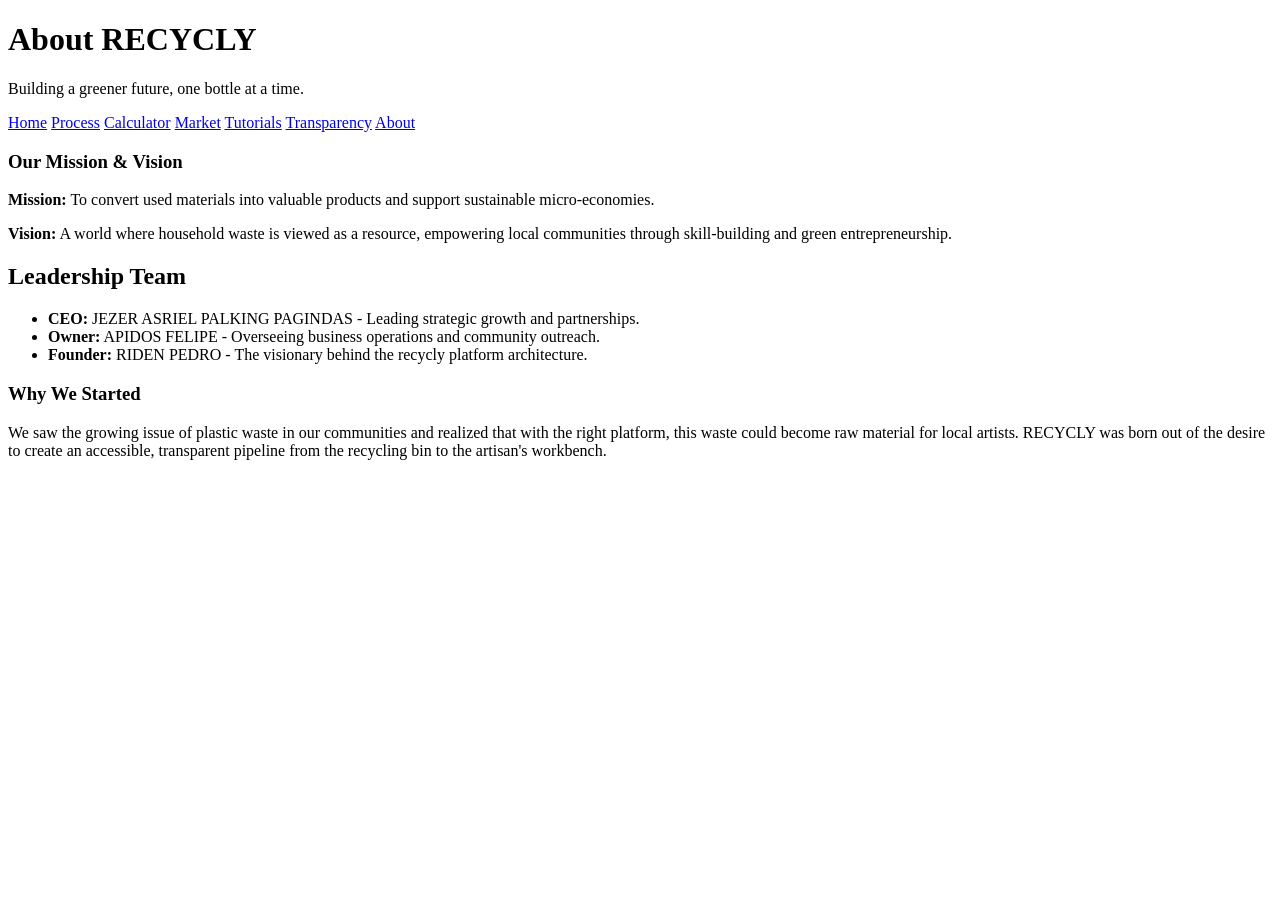
==== about.html @ 7226438c "Add files via upload" ====
<!DOCTYPE html>
<html lang="en">
<head>
    <meta charset="UTF-8">
    <meta name="viewport" content="width=device-width, initial-scale=1.0">
    <title>About - RECYCLY</title>
    <link rel="stylesheet" href="style.css">
</head>
<body>

<header>
    <h1>About RECYCLY</h1>
    <p>Building a greener future, one bottle at a time.</p>
</header>

<nav>
    <a href="index.html">Home</a>
    <a href="process.html">Process</a>
    <a href="calculator.html">Calculator</a>
    <a href="market.html">Market</a>
    <a href="tutorials.html">Tutorials</a>
    <a href="transparency.html">Transparency</a>
    <a href="about.html">About</a>
</nav>

<div class="container">
    <div class="card">
        <h3>Our Mission & Vision</h3>
        <p><strong>Mission:</strong> To convert used materials into valuable products and support sustainable micro-economies.</p>
        <p><strong>Vision:</strong> A world where household waste is viewed as a resource, empowering local communities through skill-building and green entrepreneurship.</p>
    </div>

    <div class="card">
        <h2>Leadership Team</h2>
        <ul>
            <li><b>CEO:</b> JEZER ASRIEL PALKING PAGINDAS - Leading strategic growth and partnerships.</li>
            <li><b>Owner:</b> APIDOS FELIPE - Overseeing business operations and community outreach.</li>
            <li><b>Founder:</b> RIDEN PEDRO - The visionary behind the recycly platform architecture.</li>
        </ul>
    </div>

    <div class="card">
        <h3>Why We Started</h3>
        <p>We saw the growing issue of plastic waste in our communities and realized that with the right platform, this waste could become raw material for local artists. RECYCLY was born out of the desire to create an accessible, transparent pipeline from the recycling bin to the artisan's workbench.</p>
    </div>
</div>

</body>
</html>
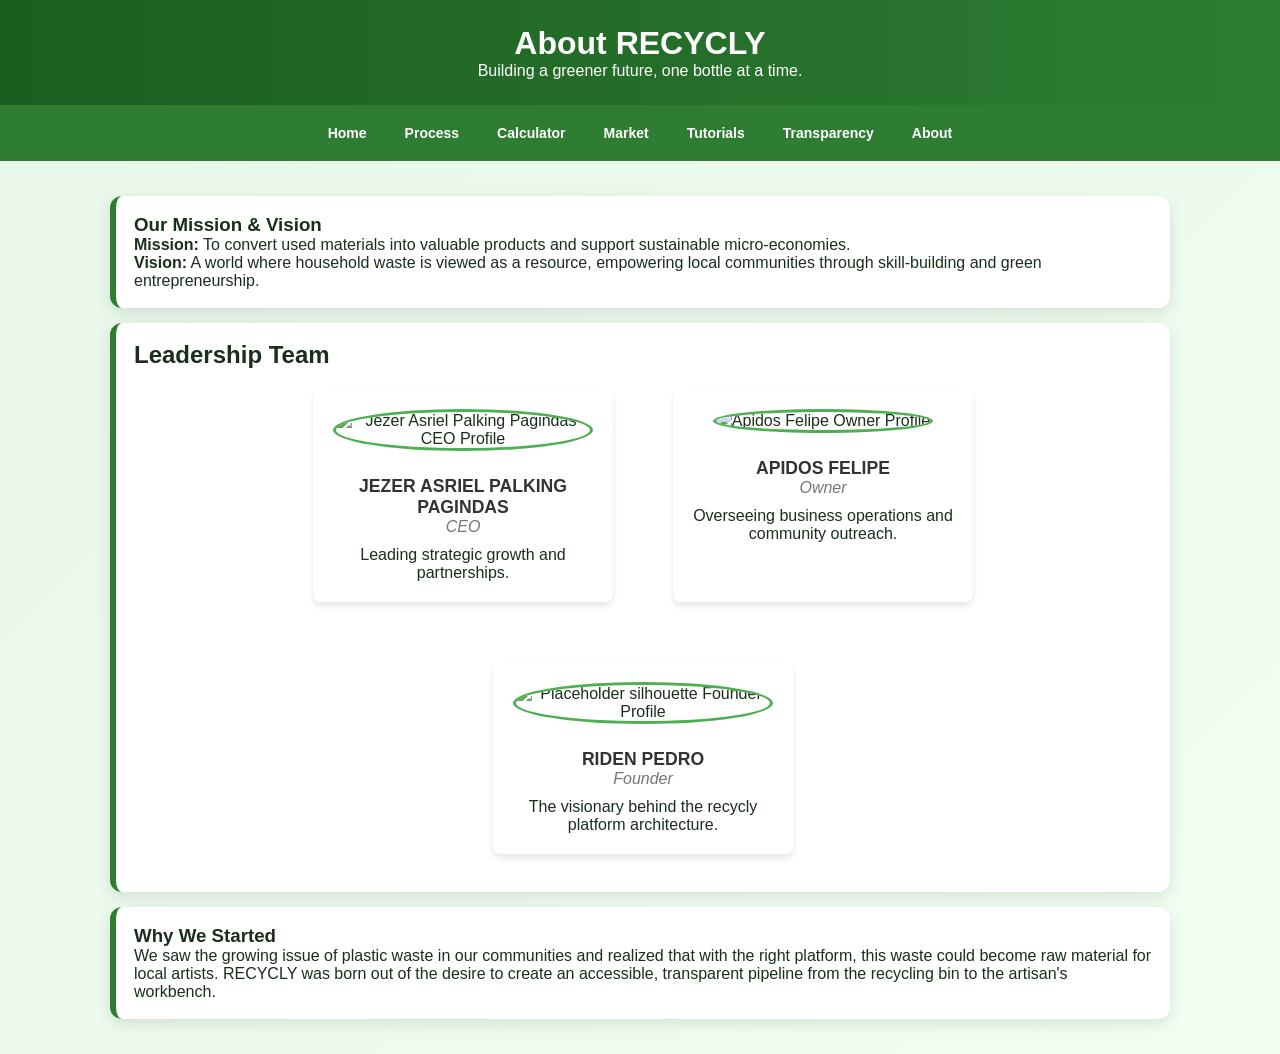
==== commit e0635a13: "Update about.html" ====
--- a/about.html
+++ b/about.html
@@ -5,6 +5,51 @@
     <meta name="viewport" content="width=device-width, initial-scale=1.0">
     <title>About - RECYCLY</title>
     <link rel="stylesheet" href="style.css">
+    <style>
+        /* Profile photo styles */
+        .leadership-team ul {
+            list-style-type: none;
+            padding: 0;
+            display: flex;
+            flex-wrap: wrap;
+            justify-content: center;
+            gap: 20px;
+        }
+
+        .team-member {
+            margin: 20px;
+            text-align: center;
+            flex: 1 1 300px;
+            max-width: 300px;
+            background-color: #fff;
+            padding: 20px;
+            border-radius: 8px;
+            box-shadow: 0 4px 6px rgba(0, 0, 0, 0.1);
+        }
+
+        .profile-pic {
+            width: 120px;
+            height: 120px;
+            border-radius: 50%;
+            object-fit: cover;
+            border: 3px solid #4CAF50;
+            margin-bottom: 15px;
+        }
+
+        .team-member b {
+            display: block;
+            margin-top: 10px;
+            font-size: 1.1em;
+            color: #333;
+        }
+
+        .team-member-title {
+            color: #777;
+            font-style: italic;
+            margin-bottom: 10px;
+            display: block;
+        }
+    </style>
 </head>
 <body>
 
@@ -30,12 +75,27 @@
         <p><strong>Vision:</strong> A world where household waste is viewed as a resource, empowering local communities through skill-building and green entrepreneurship.</p>
     </div>
 
-    <div class="card">
+    <div class="card leadership-team">
         <h2>Leadership Team</h2>
         <ul>
-            <li><b>CEO:</b> JEZER ASRIEL PALKING PAGINDAS - Leading strategic growth and partnerships.</li>
-            <li><b>Owner:</b> APIDOS FELIPE - Overseeing business operations and community outreach.</li>
-            <li><b>Founder:</b> RIDEN PEDRO - The visionary behind the recycly platform architecture.</li>
+            <li class="team-member">
+                <img src="ph3.jpg" alt="Jezer Asriel Palking Pagindas CEO Profile" class="profile-pic">
+                <b>JEZER ASRIEL PALKING PAGINDAS</b>
+                <span class="team-member-title">CEO</span>
+                Leading strategic growth and partnerships.
+            </li>
+            <li class="team-member">
+                <img src="ph2.png" alt="Apidos Felipe Owner Profile" class="profile-pic">
+                <b>APIDOS FELIPE</b>
+                <span class="team-member-title">Owner</span>
+                Overseeing business operations and community outreach.
+            </li>
+            <li class="team-member">
+                <img src="..//ph1.png" alt="Placeholder silhouette Founder Profile" class="profile-pic">
+                <b>RIDEN PEDRO</b>
+                <span class="team-member-title">Founder</span>
+                The visionary behind the recycly platform architecture.
+            </li>
         </ul>
     </div>
 
@@ -46,4 +106,4 @@
 </div>
 
 </body>
-</html>+</html>
--- a/style.css
+++ b/style.css
@@ -0,0 +1,154 @@
+/* 🌱 GLOBAL RESET */
+* {
+    margin: 0;
+    padding: 0;
+    box-sizing: border-box;
+    font-family: "Arial", sans-serif;
+}
+
+/* 🌿 BACKGROUND */
+body {
+    background: linear-gradient(135deg, #e8f5e9, #f1fff3);
+    color: #1b2e1b;
+    min-height: 100vh;
+    animation: fadeIn 0.8s ease-in;
+}
+
+/* ✨ HEADER */
+header {
+    background: linear-gradient(90deg, #1b5e20, #2e7d32);
+    color: white;
+    padding: 25px;
+    text-align: center;
+    box-shadow: 0 4px 15px rgba(0,0,0,0.2);
+    animation: slideDown 0.8s ease;
+}
+
+/* 🌐 NAVIGATION */
+nav {
+    display: flex;
+    flex-wrap: wrap;
+    justify-content: center;
+    gap: 10px;
+    background: #2e7d32;
+    padding: 12px;
+    position: sticky;
+    top: 0;
+    z-index: 1000;
+}
+
+nav a {
+    color: white;
+    text-decoration: none;
+    padding: 8px 14px;
+    border-radius: 20px;
+    transition: 0.3s ease;
+    font-weight: bold;
+    font-size: 14px;
+}
+
+nav a:hover {
+    background: white;
+    color: #2e7d32;
+    transform: scale(1.1);
+}
+
+/* 📦 MAIN CONTAINER */
+.container {
+    padding: 20px;
+    max-width: 1100px;
+    margin: auto;
+}
+
+/* 🧾 CARD DESIGN */
+.card {
+    background: white;
+    padding: 18px;
+    margin: 15px 0;
+    border-radius: 12px;
+    border-left: 6px solid #2e7d32;
+    box-shadow: 0 5px 15px rgba(0,0,0,0.1);
+    transition: 0.3s ease;
+    animation: fadeUp 0.6s ease;
+}
+
+.card:hover {
+    transform: translateY(-6px);
+    box-shadow: 0 10px 25px rgba(0,0,0,0.15);
+}
+
+/* 🔘 BUTTONS */
+button {
+    padding: 10px 14px;
+    background: #2e7d32;
+    color: white;
+    border: none;
+    border-radius: 8px;
+    cursor: pointer;
+    transition: 0.3s ease;
+    margin-top: 8px;
+}
+
+button:hover {
+    background: #1b5e20;
+    transform: scale(1.05);
+}
+
+/* ⌨️ INPUTS */
+input {
+    padding: 10px;
+    width: 220px;
+    border: 2px solid #c8e6c9;
+    border-radius: 8px;
+    outline: none;
+    transition: 0.3s;
+}
+
+input:focus {
+    border-color: #2e7d32;
+    box-shadow: 0 0 8px rgba(46,125,50,0.4);
+}
+
+/* 📱 RESPONSIVE DESIGN */
+@media (max-width: 768px) {
+    nav {
+        flex-direction: column;
+        align-items: center;
+    }
+
+    input {
+        width: 100%;
+    }
+
+    .container {
+        padding: 12px;
+    }
+}
+
+/* 🌟 ANIMATIONS */
+@keyframes fadeIn {
+    from { opacity: 0; }
+    to { opacity: 1; }
+}
+
+@keyframes fadeUp {
+    from {
+        opacity: 0;
+        transform: translateY(20px);
+    }
+    to {
+        opacity: 1;
+        transform: translateY(0);
+    }
+}
+
+@keyframes slideDown {
+    from {
+        transform: translateY(-40px);
+        opacity: 0;
+    }
+    to {
+        transform: translateY(0);
+        opacity: 1;
+    }
+}
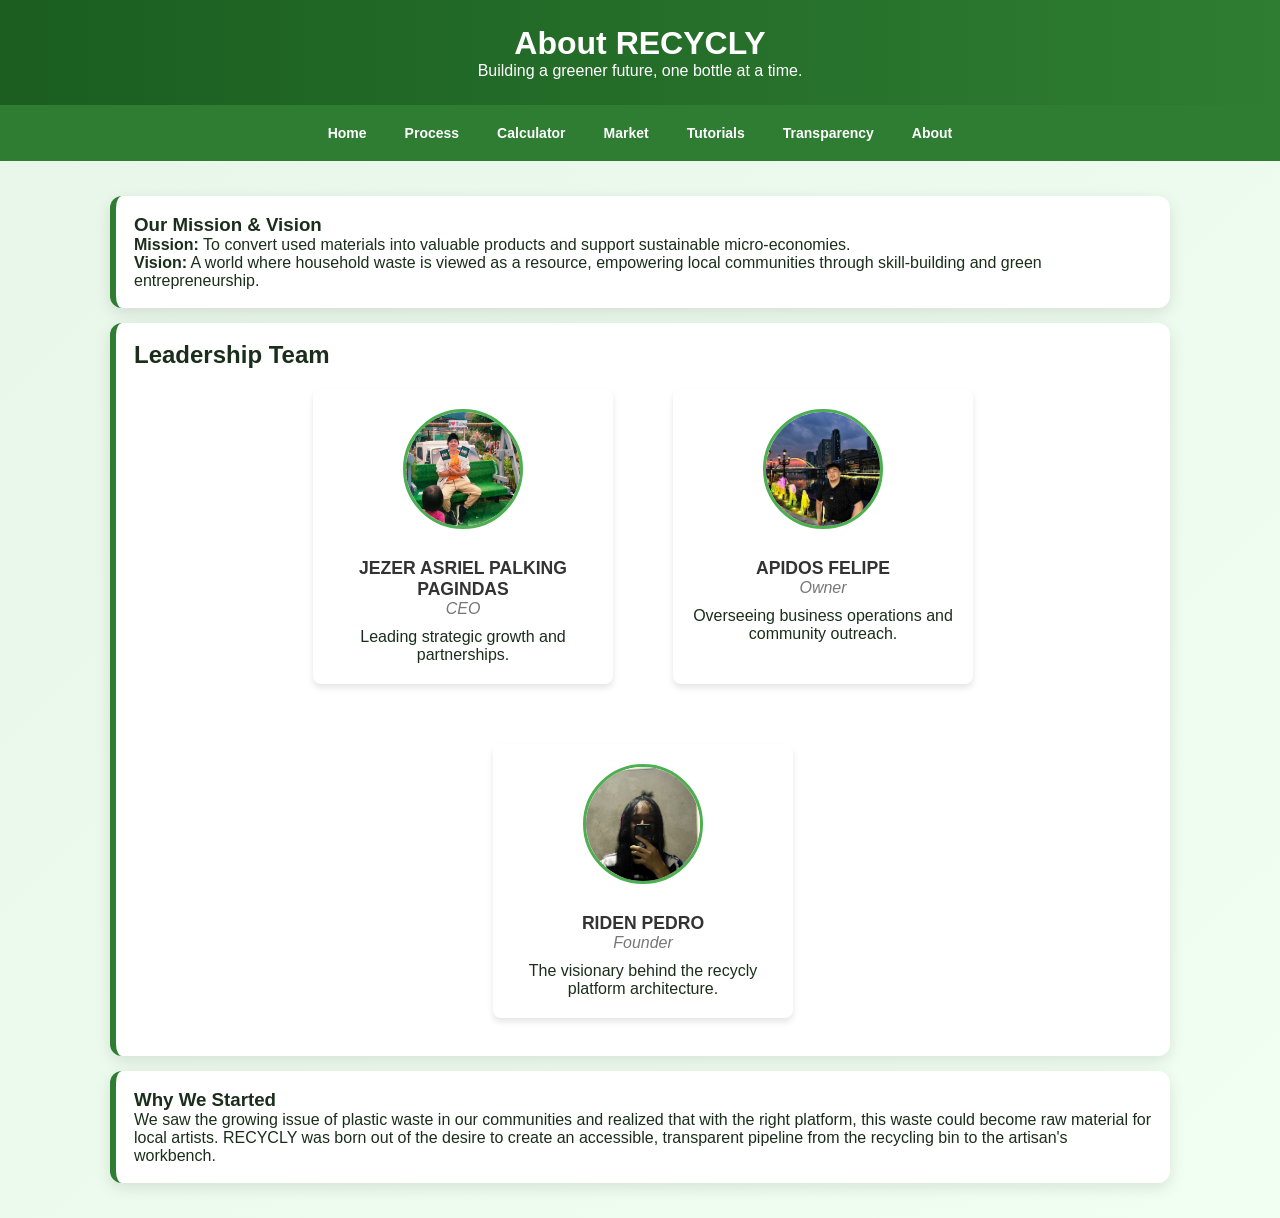
==== commit da9ee7f5: "Update about.html" ====
--- a/about.html
+++ b/about.html
@@ -91,7 +91,7 @@
                 Overseeing business operations and community outreach.
             </li>
             <li class="team-member">
-                <img src="..//ph1.png" alt="Placeholder silhouette Founder Profile" class="profile-pic">
+                <img src="..//ph1.jpg" alt="Placeholder silhouette Founder Profile" class="profile-pic">
                 <b>RIDEN PEDRO</b>
                 <span class="team-member-title">Founder</span>
                 The visionary behind the recycly platform architecture.
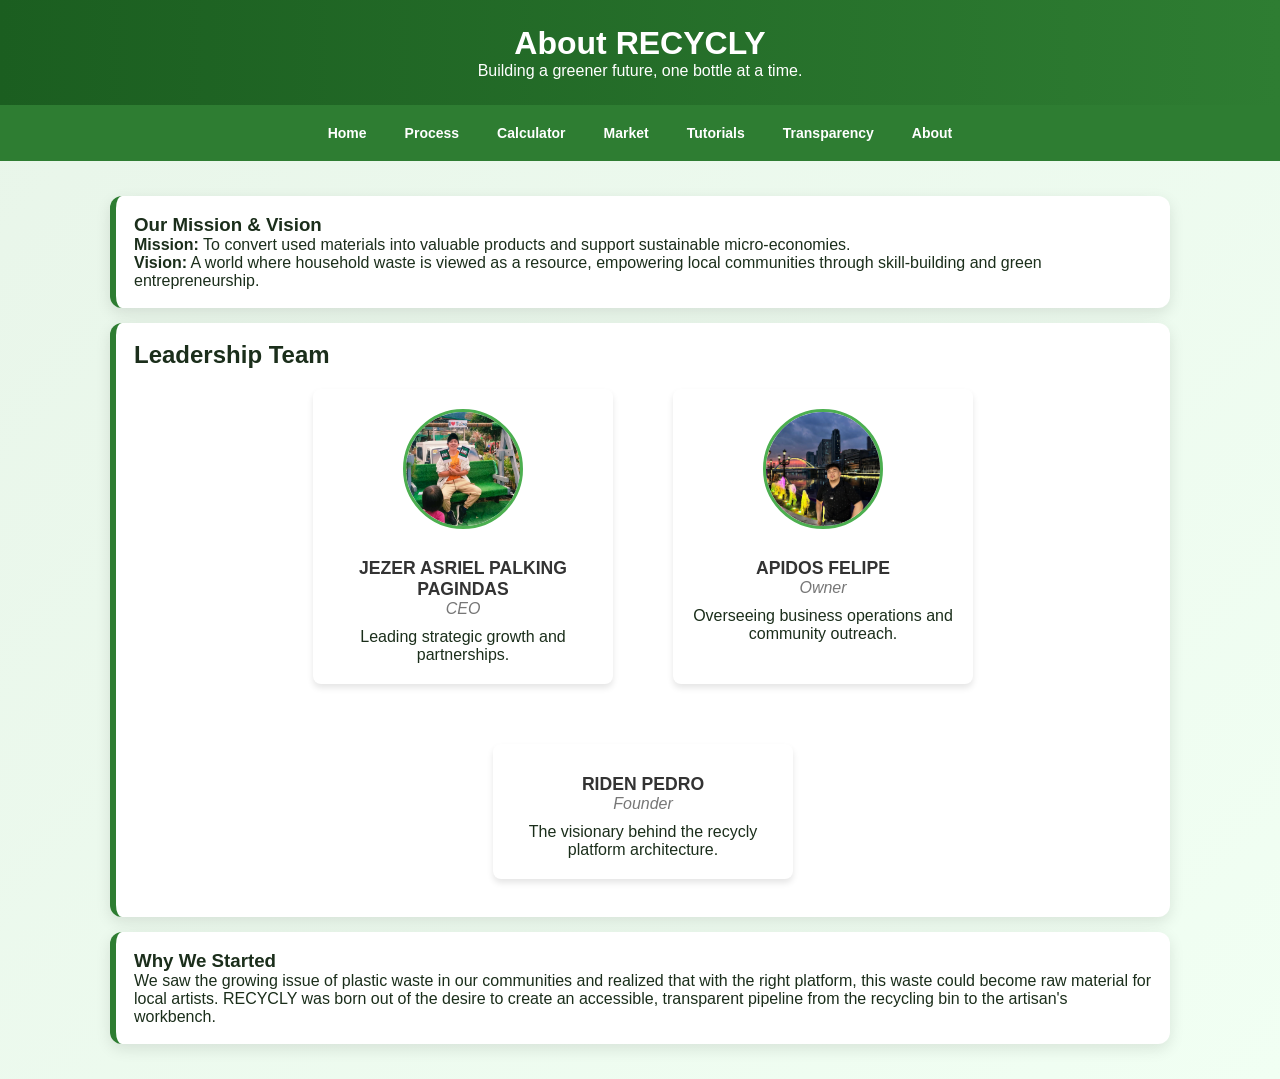
==== commit 606ab114: "Update about.html" ====
--- a/about.html
+++ b/about.html
@@ -90,8 +90,8 @@
                 <span class="team-member-title">Owner</span>
                 Overseeing business operations and community outreach.
             </li>
-            <li class="team-member">
-                <img src="..//ph1.jpg" alt="Placeholder silhouette Founder Profile" class="profile-pic">
+            <li class="team-member" 
+                <img src="ph1.png" alt="Founder Profile" class="profile-pic">
                 <b>RIDEN PEDRO</b>
                 <span class="team-member-title">Founder</span>
                 The visionary behind the recycly platform architecture.
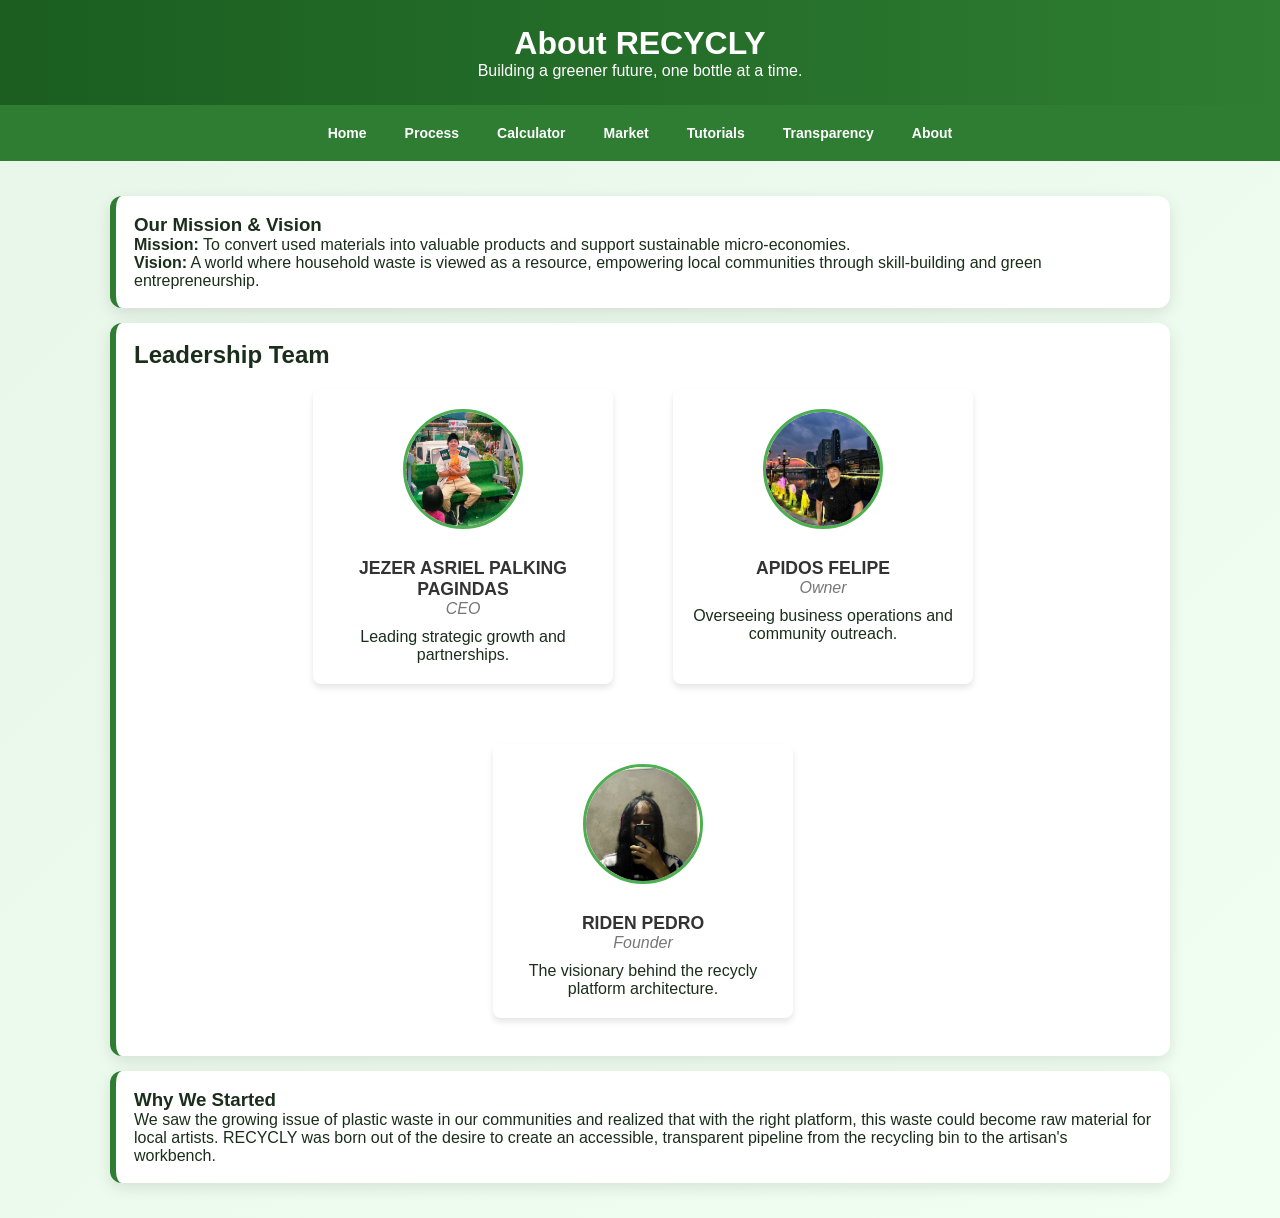
==== commit 4507d4b9: "Update about.html" ====
--- a/about.html
+++ b/about.html
@@ -90,8 +90,8 @@
                 <span class="team-member-title">Owner</span>
                 Overseeing business operations and community outreach.
             </li>
-            <li class="team-member" 
-                <img src="ph1.png" alt="Founder Profile" class="profile-pic">
+            <li class="team-member">
+                <img src="ph1.jpg" alt="Placeholder silhouette Founder Profile" class="profile-pic">
                 <b>RIDEN PEDRO</b>
                 <span class="team-member-title">Founder</span>
                 The visionary behind the recycly platform architecture.
